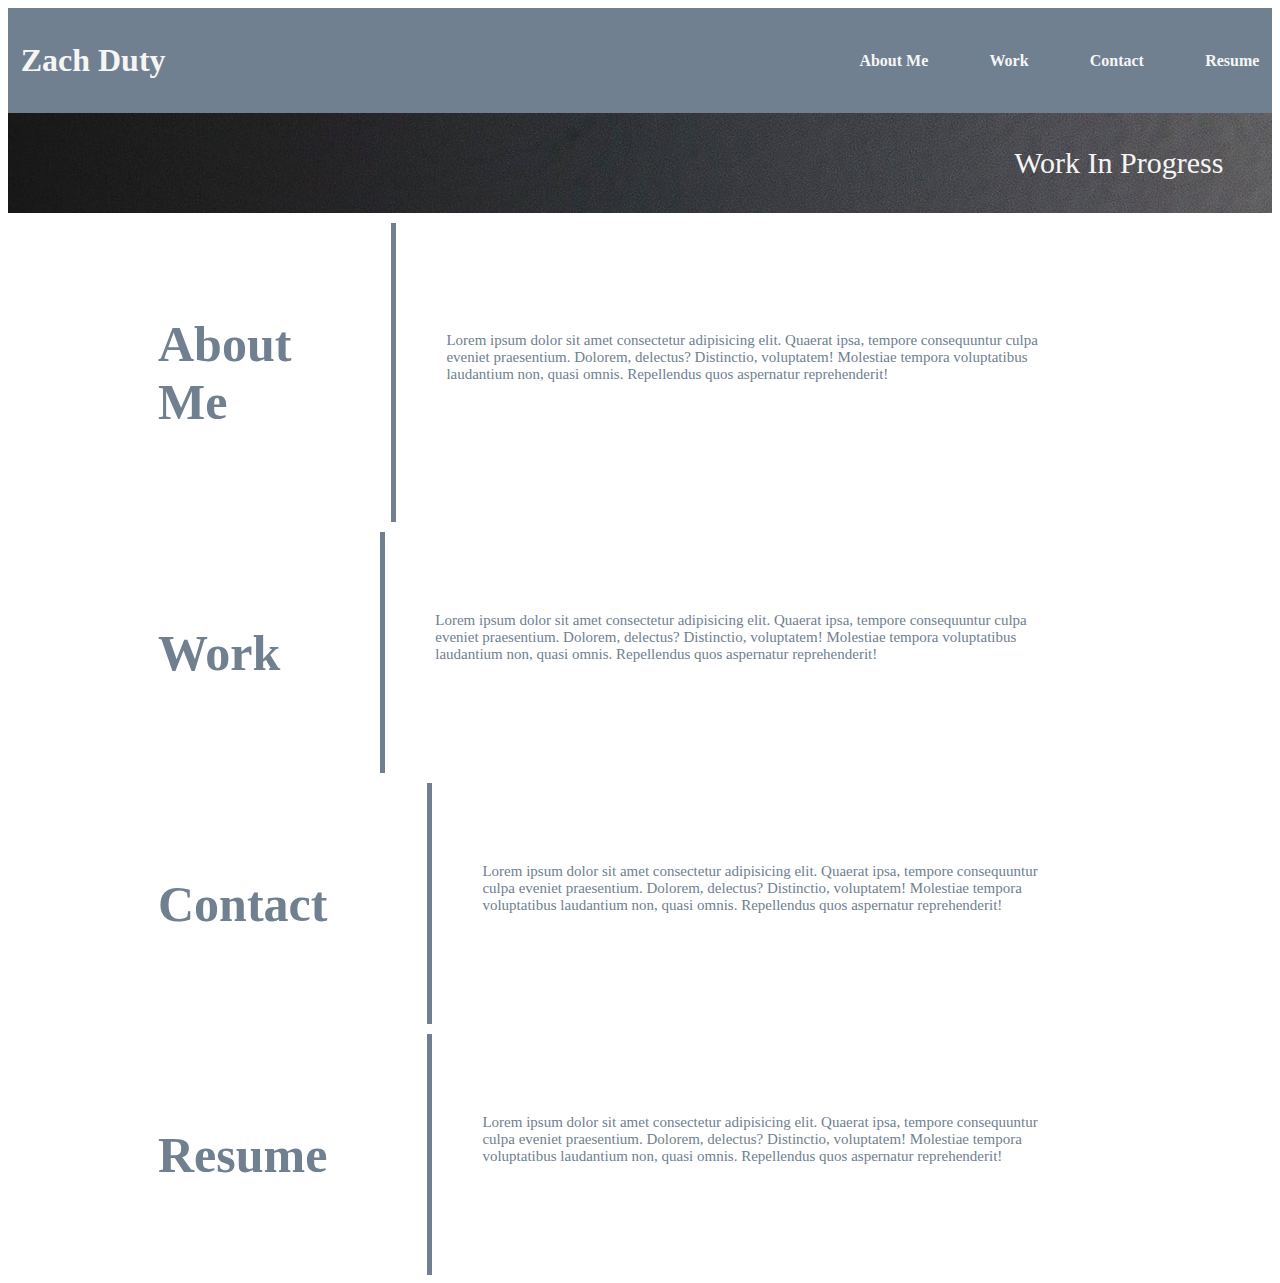
==== index.html @ a254be1a "basic layout, changes needed" ====
<!DOCTYPE html>
<html lang="en">
<head>
    <meta charset="UTF-8">
    <meta http-equiv="X-UA-Compatible" content="IE=edge">
    <meta name="viewport" content="width=device-width, initial-scale=1.0">
    <title>Document</title>
    <link rel="stylesheet" href="./assets/stylesheet.css">
</head>
<body>
    <header>
        <h1>Zach Duty</h1>
        <nav>
          <ul>
            <a href="#"><li>About Me</li></a>
            <a href="#"><li>Work</li></a>
            <a href="#"><li>Contact</li></a>
            <a href="#"><li>Resume</li></a>
            
          </ul>
        </nav>
      </header>
      <section id="banner">
        <span id="bannertext">
            Work In Progress
        </span>
      </section>
      <main>
        <!-- <section class="section">
            <h2 id="About Me" class="sectiontitle">About Me</h2>
            <div class="sectioncontainer">
              <p>Lorem ipsum dolor sit amet consectetur adipisicing elit. Officia voluptatem aspernatur odit
                   quis, accusantium eius placeat, ex doloremque tempora, reiciendis in possimus voluptas dolor. 
                   Eum odit magni nemo quam aperiam.</p>
                   <p>
                       Lorem ipsum dolor sit amet consectetur adipisicing elit. Sint harum quam velit amet e
                       xpedita nihil iure dolores pariatur, beatae atque ducimus necessitatibus eaque doloribus facere. Iste amet sit qui mollitia.
                   </p>
            </div>
        </section>
          <section class="section">
            <h2 id="Work" class="sectiontitle">Work</h2>
            <div class="sectioncontainer">
                <p>Lorem ipsum dolor sit amet consectetur, adipisicins provident deleniti eaque similique, n
                    ulla ipsa nesciunt ipsum.</p>
                    <p>

                    </p>
        </div>

        <section class="section">
            <h2 id="Contact" class="sectiontitle">Contact</h2>
            <div class="sectioncontainer">
                <p>Lorem ipsum dolor sit amet consectetur, adipisicins provident deleniti eaque similique, n
                    ulla ipsa nesciunt ipsum.</p>
                    

          </section>
        
          </section> -->
          <!-- how paul would frame it -->
          <div class="section">
              <div class="sectioncontainer">
                  <section id="aboutme">
                      <div class= "h2box">
                      <h2 class="row-title" id="work-title">About Me</h2></div>
                      <div id= "para-box"
                      <p class="row-para">Lorem ipsum dolor sit amet consectetur adipisicing elit. Quaerat ipsa, tempore consequuntur culpa eveniet praesentium. Dolorem, delectus? Distinctio, voluptatem! Molestiae tempora voluptatibus laudantium non, quasi omnis. Repellendus quos aspernatur reprehenderit!</p></div>
                  </section>
              </div>
              <div class="row">
                <h2 class="row-title" id="contact-title"></h2>
              </div>
              <div class="row"></div>
          </div>
          <div class="section">
            <div class="sectioncontainer">
                <section id="aboutme">
                    <div class= "h2box">
                    <h2 class="row-title" id="work-title">Work   </h2></div>
                    <div id= "para-box"
                    <p class="row-para">Lorem ipsum dolor sit amet consectetur adipisicing elit. Quaerat ipsa, tempore consequuntur culpa eveniet praesentium. Dolorem, delectus? Distinctio, voluptatem! Molestiae tempora voluptatibus laudantium non, quasi omnis. Repellendus quos aspernatur reprehenderit!</p></div>
                </section>
            </div>
            <div class="row">
              <h2 class="row-title" id="contact-title"></h2>
            </div>
            <div class="row"></div>
        </div>
        <div class="section">
            <div class="sectioncontainer">
                <section id="aboutme">
                    <div class= "h2box">
                    <h2 class="row-title" id="work-title">Contact</h2></div>
                    <div id= "para-box"
                    <p class="row-para">Lorem ipsum dolor sit amet consectetur adipisicing elit. Quaerat ipsa, tempore consequuntur culpa eveniet praesentium. Dolorem, delectus? Distinctio, voluptatem! Molestiae tempora voluptatibus laudantium non, quasi omnis. Repellendus quos aspernatur reprehenderit!</p></div>
                </section>
            </div>
            <div class="row">
              <h2 class="row-title" id="contact-title"></h2>
            </div>
            <div class="row"></div>
        </div>
        <div class="section">
            <div class="sectioncontainer">
                <section id="aboutme">
                    <div class= "h2box">
                    <h2 class="row-title" id="work-title">Resume</h2></div>
                    <div id= "para-box"
                    <p class="row-para">Lorem ipsum dolor sit amet consectetur adipisicing elit. Quaerat ipsa, tempore consequuntur culpa eveniet praesentium. Dolorem, delectus? Distinctio, voluptatem! Molestiae tempora voluptatibus laudantium non, quasi omnis. Repellendus quos aspernatur reprehenderit!</p></div>
                </section>
            </div>
            <div class="row">
              <h2 class="row-title" id="contact-title"></h2>
            </div>
            <div class="row"></div>
        </div>
                  
                  
      
    </body>
</html>
---- assets/stylesheet.css ----
header {
    display: flex;
    justify-content: space-between;
    align-items: center;
    padding: 1%;
    background-color: slategray;
    color: whitesmoke;
    box-sizing: border-box;
  }

  nav ul {
    display: flex;
    justify-content: space-between;
    min-width: 400px;
    font-size: 100%;
    list-style-type: none;
  }
  
  nav a {
    color: whitesmoke;
    font-weight: bold;
    text-decoration: none;
  }
  
  /* .flex-container {
    display: flex;
    flex-direction: column;
    width: 25%;
    padding-left: 5px;
    font-size: x-large;
    float: left;
    color: whitesmoke;
    background-color: slategray;
    flex-wrap: wrap;

  } */

  .row-para {
    display: flex;
    justify-content: center;
    box-sizing: border-box;
    /* width: 100%; */
    padding-left: 50px;
    font-size: 15px;
    color: slategray;
    /* flex-wrap: wrap; */

  }

  #banner {
    width: 100%;
    height: 100px;
    background: url(/assets/images/emile-perron-xrVDYZRGdw4-unsplash.jpg);
    color: whitesmoke;
    display: flex;
    justify-content: flex-end;
    align-items: center;
}

  #bannertext {
    color: whitesmoke;
    font-size: 30px;
    width: 20%;
    padding: 5px 5px;
    border: 5px 5px;

    
  }

   #aboutme  {
    font-size: 25px;
    color: slategray;
    display: flex;
    align-content: center;
    justify-content: flex-end;


  }

  #para-box {
    display: flex;
    flex-direction: column;
    justify-content: center;
  }

  .section {
    display: flex;
    /* flex-direction: column; */
    /* margin-left: 10px;
    margin-top: 50px; */
  }

  .h2box {
    display: inline-flex;
    flex-direction: column;
    
    width: 500px;
    border-right: 5px solid;
  }

  .row-title {
    /* border-right: 5px solid; */
    max-width: 250px;
    padding: 50px 100px;
    /* flex-wrap: wrap; */
  }
  
  .sectioncontainer {
    margin-left: 50px;
    margin-top: 10px;
    display: flex;
    align-items: center;
    justify-content: center;
    flex-direction: column;
    
  }

  #work-title {
    font-size: 50px;
  }
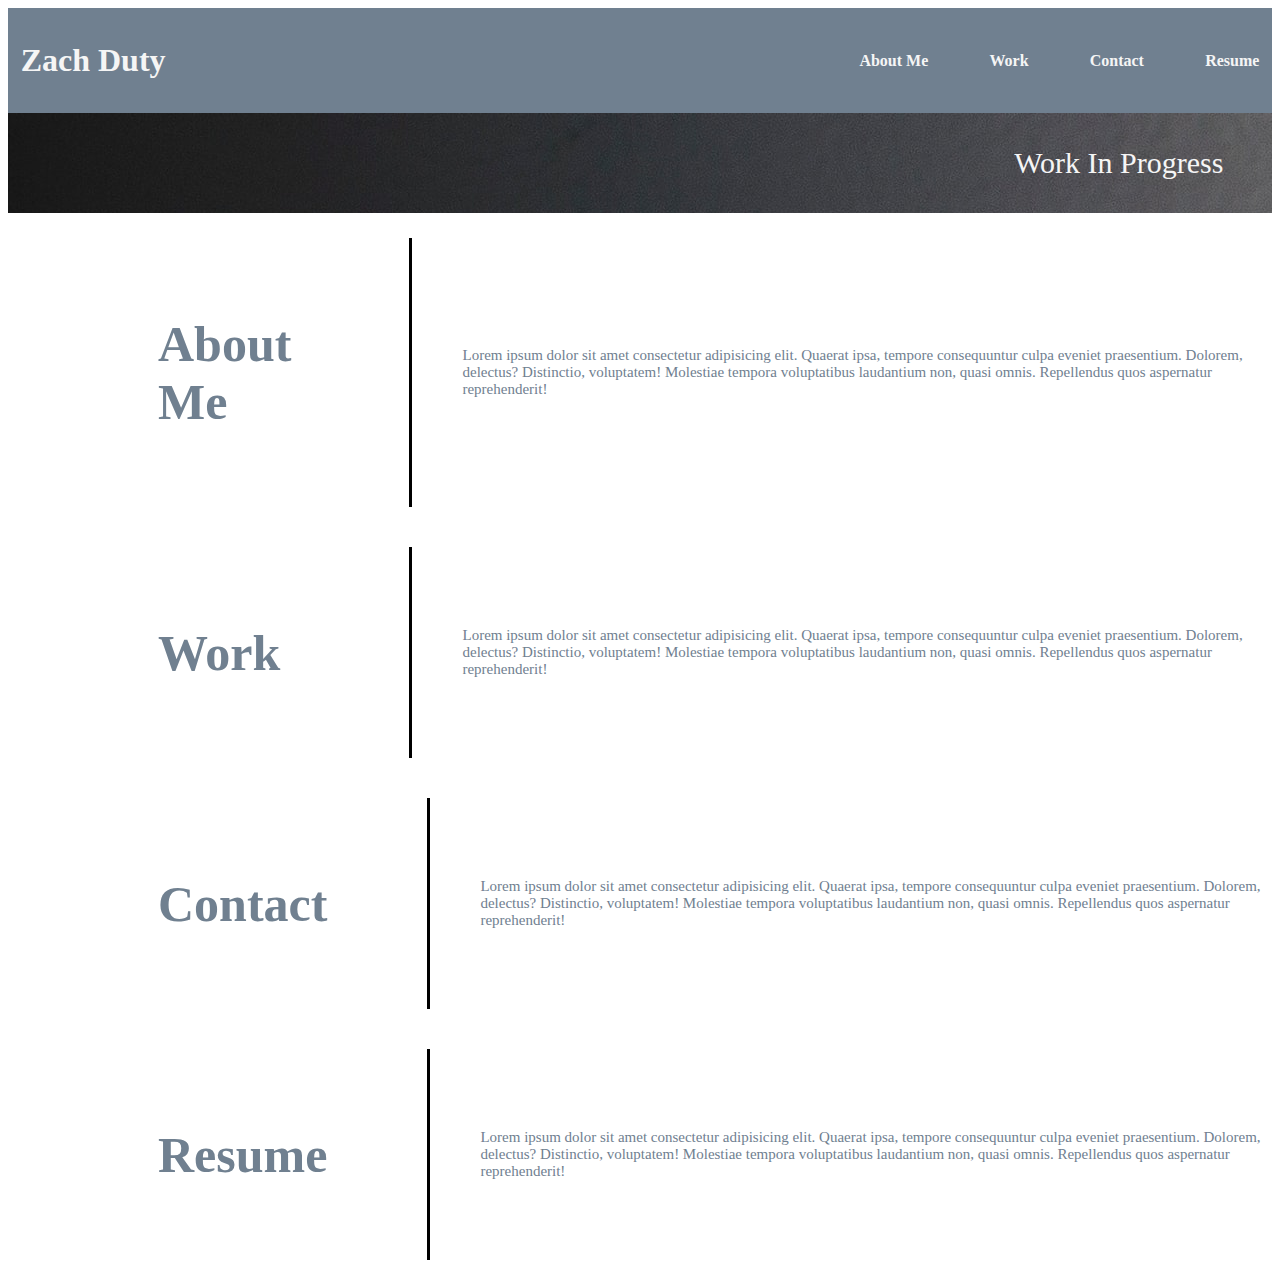
==== commit a3977806: "final changes... for now" ====
--- a/index.html
+++ b/index.html
@@ -12,10 +12,10 @@
         <h1>Zach Duty</h1>
         <nav>
           <ul>
-            <a href="#"><li>About Me</li></a>
-            <a href="#"><li>Work</li></a>
-            <a href="#"><li>Contact</li></a>
-            <a href="#"><li>Resume</li></a>
+            <a href="#aboutme"><li>About Me</li></a>
+            <a href="#work"><li>Work</li></a>
+            <a href="#contact"><li>Contact</li></a>
+            <a href="#resume"><li>Resume</li></a>
             
           </ul>
         </nav>
@@ -26,95 +26,41 @@
         </span>
       </section>
       <main>
-        <!-- <section class="section">
-            <h2 id="About Me" class="sectiontitle">About Me</h2>
-            <div class="sectioncontainer">
-              <p>Lorem ipsum dolor sit amet consectetur adipisicing elit. Officia voluptatem aspernatur odit
-                   quis, accusantium eius placeat, ex doloremque tempora, reiciendis in possimus voluptas dolor. 
-                   Eum odit magni nemo quam aperiam.</p>
-                   <p>
-                       Lorem ipsum dolor sit amet consectetur adipisicing elit. Sint harum quam velit amet e
-                       xpedita nihil iure dolores pariatur, beatae atque ducimus necessitatibus eaque doloribus facere. Iste amet sit qui mollitia.
-                   </p>
+          <div class="section">
+
+              <div class="sectionContainer">
+                  <section id="aboutme" class="aboutme"> 
+                      <h2 class="row-title"> About Me </h2>
+                      <p class="row-para">Lorem ipsum dolor sit amet consectetur adipisicing elit. Quaerat ipsa, tempore consequuntur culpa eveniet praesentium. Dolorem, delectus? Distinctio, voluptatem! Molestiae tempora voluptatibus laudantium non, quasi omnis. Repellendus quos aspernatur reprehenderit!</p>
+                  </section>
+              </div>
+         
+
+            <div class="sectionContainer">
+                <section id="work" class="aboutme"> 
+                    <h2 class="row-title"> Work </h2>
+                    <p class="row-para">Lorem ipsum dolor sit amet consectetur adipisicing elit. Quaerat ipsa, tempore consequuntur culpa eveniet praesentium. Dolorem, delectus? Distinctio, voluptatem! Molestiae tempora voluptatibus laudantium non, quasi omnis. Repellendus quos aspernatur reprehenderit!</p>
+                </section>
             </div>
-        </section>
-          <section class="section">
-            <h2 id="Work" class="sectiontitle">Work</h2>
-            <div class="sectioncontainer">
-                <p>Lorem ipsum dolor sit amet consectetur, adipisicins provident deleniti eaque similique, n
-                    ulla ipsa nesciunt ipsum.</p>
-                    <p>
+    
 
-                    </p>
+            <div class="sectionContainer">
+                <section id="contact" class="aboutme"> 
+                    <h2 class="row-title"> Contact </h2>
+                    <p class="row-para">Lorem ipsum dolor sit amet consectetur adipisicing elit. Quaerat ipsa, tempore consequuntur culpa eveniet praesentium. Dolorem, delectus? Distinctio, voluptatem! Molestiae tempora voluptatibus laudantium non, quasi omnis. Repellendus quos aspernatur reprehenderit!</p>
+                </section>
+            </div>
+        
+
+            <div class="sectionContainer">
+                <section id="resume" class="aboutme"> 
+                    <h2 class="row-title"> Resume </h2>
+                    <p class="row-para">Lorem ipsum dolor sit amet consectetur adipisicing elit. Quaerat ipsa, tempore consequuntur culpa eveniet praesentium. Dolorem, delectus? Distinctio, voluptatem! Molestiae tempora voluptatibus laudantium non, quasi omnis. Repellendus quos aspernatur reprehenderit!</p>
+                </section>
+            </div>
         </div>
 
-        <section class="section">
-            <h2 id="Contact" class="sectiontitle">Contact</h2>
-            <div class="sectioncontainer">
-                <p>Lorem ipsum dolor sit amet consectetur, adipisicins provident deleniti eaque similique, n
-                    ulla ipsa nesciunt ipsum.</p>
-                    
-
-          </section>
-        
-          </section> -->
-          <!-- how paul would frame it -->
-          <div class="section">
-              <div class="sectioncontainer">
-                  <section id="aboutme">
-                      <div class= "h2box">
-                      <h2 class="row-title" id="work-title">About Me</h2></div>
-                      <div id= "para-box"
-                      <p class="row-para">Lorem ipsum dolor sit amet consectetur adipisicing elit. Quaerat ipsa, tempore consequuntur culpa eveniet praesentium. Dolorem, delectus? Distinctio, voluptatem! Molestiae tempora voluptatibus laudantium non, quasi omnis. Repellendus quos aspernatur reprehenderit!</p></div>
-                  </section>
-              </div>
-              <div class="row">
-                <h2 class="row-title" id="contact-title"></h2>
-              </div>
-              <div class="row"></div>
-          </div>
-          <div class="section">
-            <div class="sectioncontainer">
-                <section id="aboutme">
-                    <div class= "h2box">
-                    <h2 class="row-title" id="work-title">Work   </h2></div>
-                    <div id= "para-box"
-                    <p class="row-para">Lorem ipsum dolor sit amet consectetur adipisicing elit. Quaerat ipsa, tempore consequuntur culpa eveniet praesentium. Dolorem, delectus? Distinctio, voluptatem! Molestiae tempora voluptatibus laudantium non, quasi omnis. Repellendus quos aspernatur reprehenderit!</p></div>
-                </section>
-            </div>
-            <div class="row">
-              <h2 class="row-title" id="contact-title"></h2>
-            </div>
-            <div class="row"></div>
-        </div>
-        <div class="section">
-            <div class="sectioncontainer">
-                <section id="aboutme">
-                    <div class= "h2box">
-                    <h2 class="row-title" id="work-title">Contact</h2></div>
-                    <div id= "para-box"
-                    <p class="row-para">Lorem ipsum dolor sit amet consectetur adipisicing elit. Quaerat ipsa, tempore consequuntur culpa eveniet praesentium. Dolorem, delectus? Distinctio, voluptatem! Molestiae tempora voluptatibus laudantium non, quasi omnis. Repellendus quos aspernatur reprehenderit!</p></div>
-                </section>
-            </div>
-            <div class="row">
-              <h2 class="row-title" id="contact-title"></h2>
-            </div>
-            <div class="row"></div>
-        </div>
-        <div class="section">
-            <div class="sectioncontainer">
-                <section id="aboutme">
-                    <div class= "h2box">
-                    <h2 class="row-title" id="work-title">Resume</h2></div>
-                    <div id= "para-box"
-                    <p class="row-para">Lorem ipsum dolor sit amet consectetur adipisicing elit. Quaerat ipsa, tempore consequuntur culpa eveniet praesentium. Dolorem, delectus? Distinctio, voluptatem! Molestiae tempora voluptatibus laudantium non, quasi omnis. Repellendus quos aspernatur reprehenderit!</p></div>
-                </section>
-            </div>
-            <div class="row">
-              <h2 class="row-title" id="contact-title"></h2>
-            </div>
-            <div class="row"></div>
-        </div>
+       
                   
                   
       
--- a/assets/stylesheet.css
+++ b/assets/stylesheet.css
@@ -22,30 +22,6 @@
     text-decoration: none;
   }
   
-  /* .flex-container {
-    display: flex;
-    flex-direction: column;
-    width: 25%;
-    padding-left: 5px;
-    font-size: x-large;
-    float: left;
-    color: whitesmoke;
-    background-color: slategray;
-    flex-wrap: wrap;
-
-  } */
-
-  .row-para {
-    display: flex;
-    justify-content: center;
-    box-sizing: border-box;
-    /* width: 100%; */
-    padding-left: 50px;
-    font-size: 15px;
-    color: slategray;
-    /* flex-wrap: wrap; */
-
-  }
 
   #banner {
     width: 100%;
@@ -67,7 +43,7 @@
     
   }
 
-   #aboutme  {
+   .aboutme  {
     font-size: 25px;
     color: slategray;
     display: flex;
@@ -77,45 +53,55 @@
 
   }
 
-  #para-box {
+  .row-para {
     display: flex;
+    justify-content: center;
+    box-sizing: border-box;
+    padding-left: 50px;
+    font-size: 15px;
+    color: slategray;
     flex-direction: column;
     justify-content: center;
+    border-left: 3px solid black;
+
   }
 
+
   .section {
-    display: flex;
-    /* flex-direction: column; */
-    /* margin-left: 10px;
-    margin-top: 50px; */
+    width: 100%;
   }
 
-  .h2box {
-    display: inline-flex;
-    flex-direction: column;
-    
-    width: 500px;
-    border-right: 5px solid;
-  }
 
   .row-title {
-    /* border-right: 5px solid; */
-    max-width: 250px;
+    width: 25%;
     padding: 50px 100px;
-    /* flex-wrap: wrap; */
+    font-size: 50px;
   }
   
-  .sectioncontainer {
+  .sectionContainer {
     margin-left: 50px;
     margin-top: 10px;
     display: flex;
     align-items: center;
     justify-content: center;
-    flex-direction: column;
+    /* flex-direction: column; */
     
   }
 
-  #work-title {
-    font-size: 50px;
+
+@media screen and (max-width:375px) {
+  .sectioncontainer {
+    flex-wrap: wrap;
+
   }
 
+  .row-title {
+    width: 100%;
+
+  }
+  .row-para { 
+    width:100%;
+
+  }
+
+}